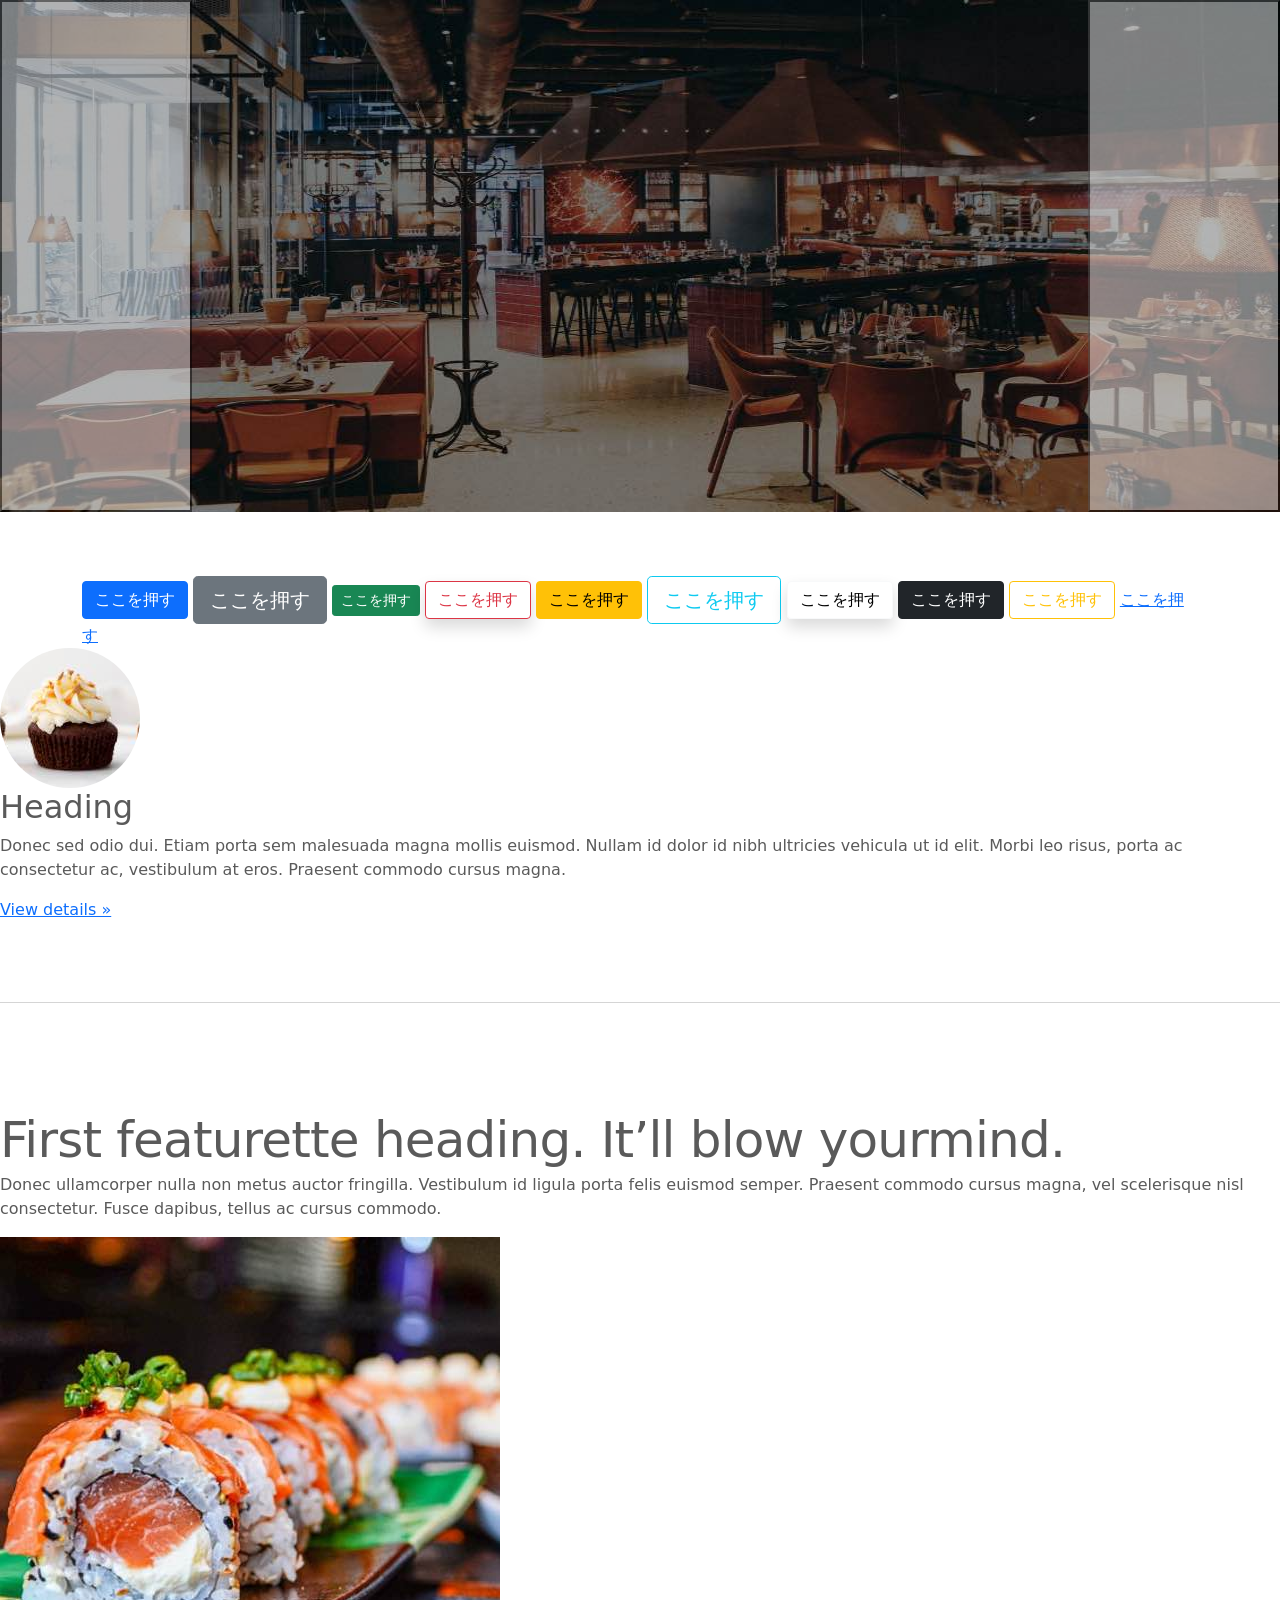
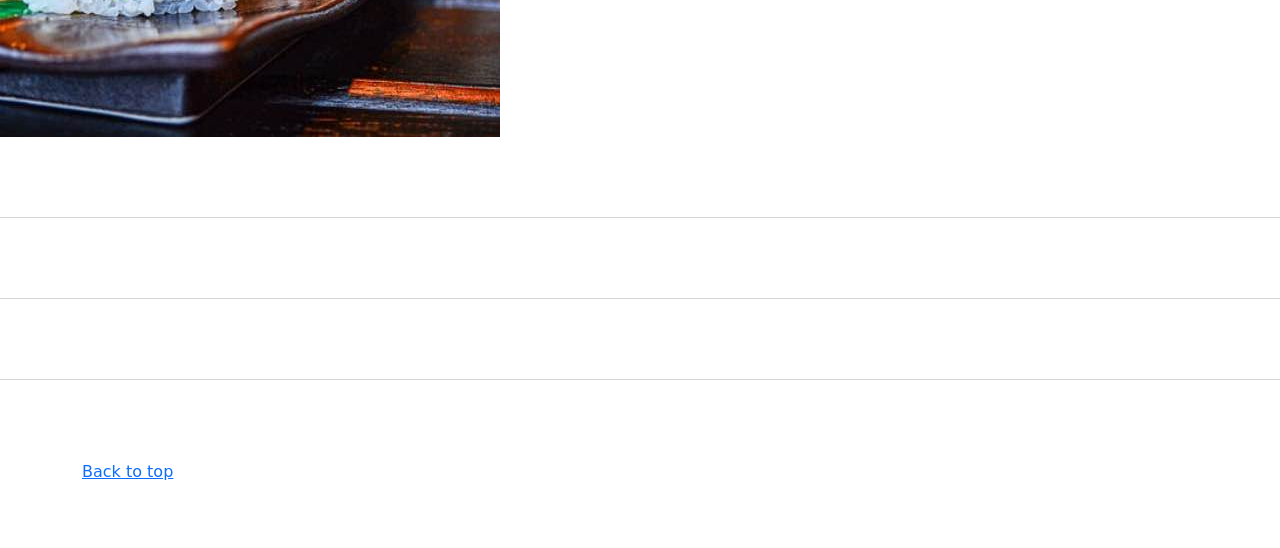
==== kadai_004/index_for_student.html @ 893a9ef2 "Add files via upload" ====
<!doctype html>
<html lang="en">

<head>
  <meta charset="utf-8">
  <meta name="viewport" content="width=device-width, initial-scale=1">
  <meta name="description" content="">
  <meta name="author" content="Mark Otto, Jacob Thornton, and Bootstrap contributors">
  <meta name="generator" content="Hugo 0.79.0">
  <title>Carousel Template · Bootstrap v5.0</title>
  <link rel="canonical" href="https://getbootstrap.com/docs/5.0/examples/carousel/">
  <!-- ************************************************ bootstrap.min.cssの読み込み -->
  <link href="dist/css/bootstrap.min.css" rel="stylesheet">
  <!-- ************************************************ carousel.cssの読み込み -->
  <link href="carousel.css" rel="stylesheet">
  <!-- ************************************************ bootstrap.bundle.min.jsの読み込み -->
  <script src="dist/js/bootstrap.bundle.min.js" defer></script>
</head>

<body>
  <main>
    <!-- ************************************************ カールセル開始 -->
    <div id="myCarousel" class="carousel slide carousel-fade" data-bs-ride="carousel">
      <div class="carousel-inner">
        <div class="carousel-item active">
          <img src="img/top_1.jpg" class="d-block w-100" alt="サンプル画像1">
        </div>
        <div class="carousel-item">
          <img src="img/top_2.jpg" class="d-block w-100" alt="サンプル画像2">
        </div>
        <div class="carousel-item">
          <img src="img/top_3.jpg" class="d-block w-100" alt="サンプル画像3">
        </div>
      </div>
      <button class="carousel-control-prev" type="button" data-bs-target="#myCarousel" data-bs-slide="prev">
        <span class="carousel-control-prev-icon" aria-hidden="true"></span>
        <span class="visually-hidden">Previous</span>
      </button>
      <button class="carousel-control-next" type="button" data-bs-target="#myCarousel" data-bs-slide="next">
        <span class="carousel-control-next-icon" aria-hidden="true"></span>
        <span class="visually-hidden">Next</span>
      </button>
    </div>
    <!-- ************************************************ カールセル終了 -->
    <!-- カルーセル終了 -->
    <div class="container">

      <style>
        .btn-warning {
          color: black;
        }

        .btn-outline-light {
          color: black;
        }
      </style>

      <!-- buttonテスト -->
      <button type="button" class="btn btn-primary">ここを押す</button>
      <button type="button" class="btn btn-secondary btn-lg">ここを押す</button>
      <button type="button" class="btn btn-success btn-sm">ここを押す</button>
      <button type="button" class="btn btn-outline-danger shadow">ここを押す</button>
      <button type="button" class="btn btn-warning">ここを押す</button>
      <button type="button" class="btn btn-outline-info btn-lg">ここを押す</button>
      <button type="button" class="btn btn-outline-light shadow">ここを押す</button>
      <button type="button" class="btn btn-dark">ここを押す</button>
      <button type="button" class="btn btn-outline-warning">ここを押す</button>
      <a href="" class="">ここを押す</a>

      <!-- ここまで -->
    </div>

    <div class="">
      <!-- これ以後のコードは編集しないため省略しています -->
      <!-- <div class="container marketing"> -->
      <div class="">
        <!-- <div class="row"> -->
        <div class="">
          <!-- <div class="col-lg-4"> -->
          <div class="">
            <img src="img/cake.jpg" class="rounded-circle" alt="サンプル画像2">
            <h2>Heading</h2>
            <p>Donec sed odio dui. Etiam porta sem malesuada magna mollis euismod. Nullam id dolor id nibh ultricies
              vehicula ut id elit. Morbi leo risus, porta ac consectetur ac, vestibulum at eros. Praesent commodo cursus
              magna.</p>
            <!-- <p><a class="btn btn-secondary" href="#" role="button">View details &raquo;</a></p> -->
            <p><a class="" href="#" role="button">View details &raquo;</a></p>
          </div>
        </div>
        <hr class="featurette-divider">
        <!-- <div class="row"> -->
        <div class="">
          <!-- <div class="col-md-7"> -->
          <div class="">
            <!-- <h2 class="featurette-heading">First featurette heading. <span class="text-muted">It’ll blow yourmind.</span> -->
            <h2 class="featurette-heading">First featurette heading. <span class="">It’ll blow yourmind.</span></h2>
            <!-- <p class="lead">Donec ullamcorper nulla non metus auctor fringilla. Vestibulum id ligula porta felis
              euismod
              semper. Praesent commodo cursus magna, vel scelerisque nisl consectetur. Fusce dapibus, tellus ac cursus
              commodo.</p> -->
            <p class="">
              Donec ullamcorper nulla non metus auctor fringilla. Vestibulum id ligula porta felis
              euismod
              semper. Praesent commodo cursus magna, vel scelerisque nisl consectetur. Fusce dapibus, tellus ac cursus
              commodo.
            </p>
          </div>
          <!-- <div class="col-md-5"> -->
          <div class="">
            <!-- <img src="img/sushi.jpg" class="img-fluid" alt=""> -->
            <img src="img/sushi.jpg" class="" alt="サンプル画像3">
          </div>
        </div>
        <hr class="featurette-divider">
        <!-- ここにもう一つ左右を反転させたものを作ります。 -->
        <hr class="featurette-divider">
        <!-- ここにもう一つ左右を反転させたものを作ります。 -->
        <hr class="featurette-divider">
        <footer class="container">
          <!-- <p class="float-end"><a href="#">Back to top</a></p> -->
          <p class=""><a href="#">Back to top</a></p>
        </footer>
      </div>
  </main>
</body>

</html>
---- kadai_004/carousel.css ----
/* ----------------------------------------------- 全体の文字色修正と下部の余白の調整 */
body {
  /* padding-top: 3rem; */
  padding-bottom: 3rem;
  color: #5a5a5a;
}

/* ----------------------------------------------- カルーセルのカスタマイズ */
.carousel {
  margin-bottom: 4rem;
}

.carousel-caption {
  bottom: 3rem;
  z-index: 10;
}

.carousel-item {
  height: 32rem;
}

.carousel-item > img {
  position: absolute;
  top: 0;
  left: 0;
  min-width: 100%;
  height: 32rem;
}

/* ----------------------------------------------- マーケティングコンテンツ */
.marketing .col-lg-4 {
  margin-bottom: 1.5rem;
  text-align: center;
}

.marketing h2 {
  font-weight: 400;
}

/* rtl:begin:ignore */
.marketing .col-lg-4 p {
  margin-right: .75rem;
  margin-left: .75rem;
}

/* rtl:end:ignore */

/* ----------------------------------------------- フィーチャーレット */
.featurette-divider {
  margin: 5rem 0;
  /* Space out the Bootstrap <hr> more */
}

.featurette-heading {
  font-weight: 300;
  line-height: 1;
  /* rtl:remove */
  letter-spacing: -.05rem;
}

/* ----------------------------------------------- レスポンシブデザイン */
@media (min-width: 40em) {
  .carousel-caption p {
    margin-bottom: 1.25rem;
    font-size: 1.25rem;
    line-height: 1.4;
  }

  .featurette-heading {
    font-size: 50px;
  }
}

@media (min-width: 62em) {
  .featurette-heading {
    margin-top: 7rem;
  }
}
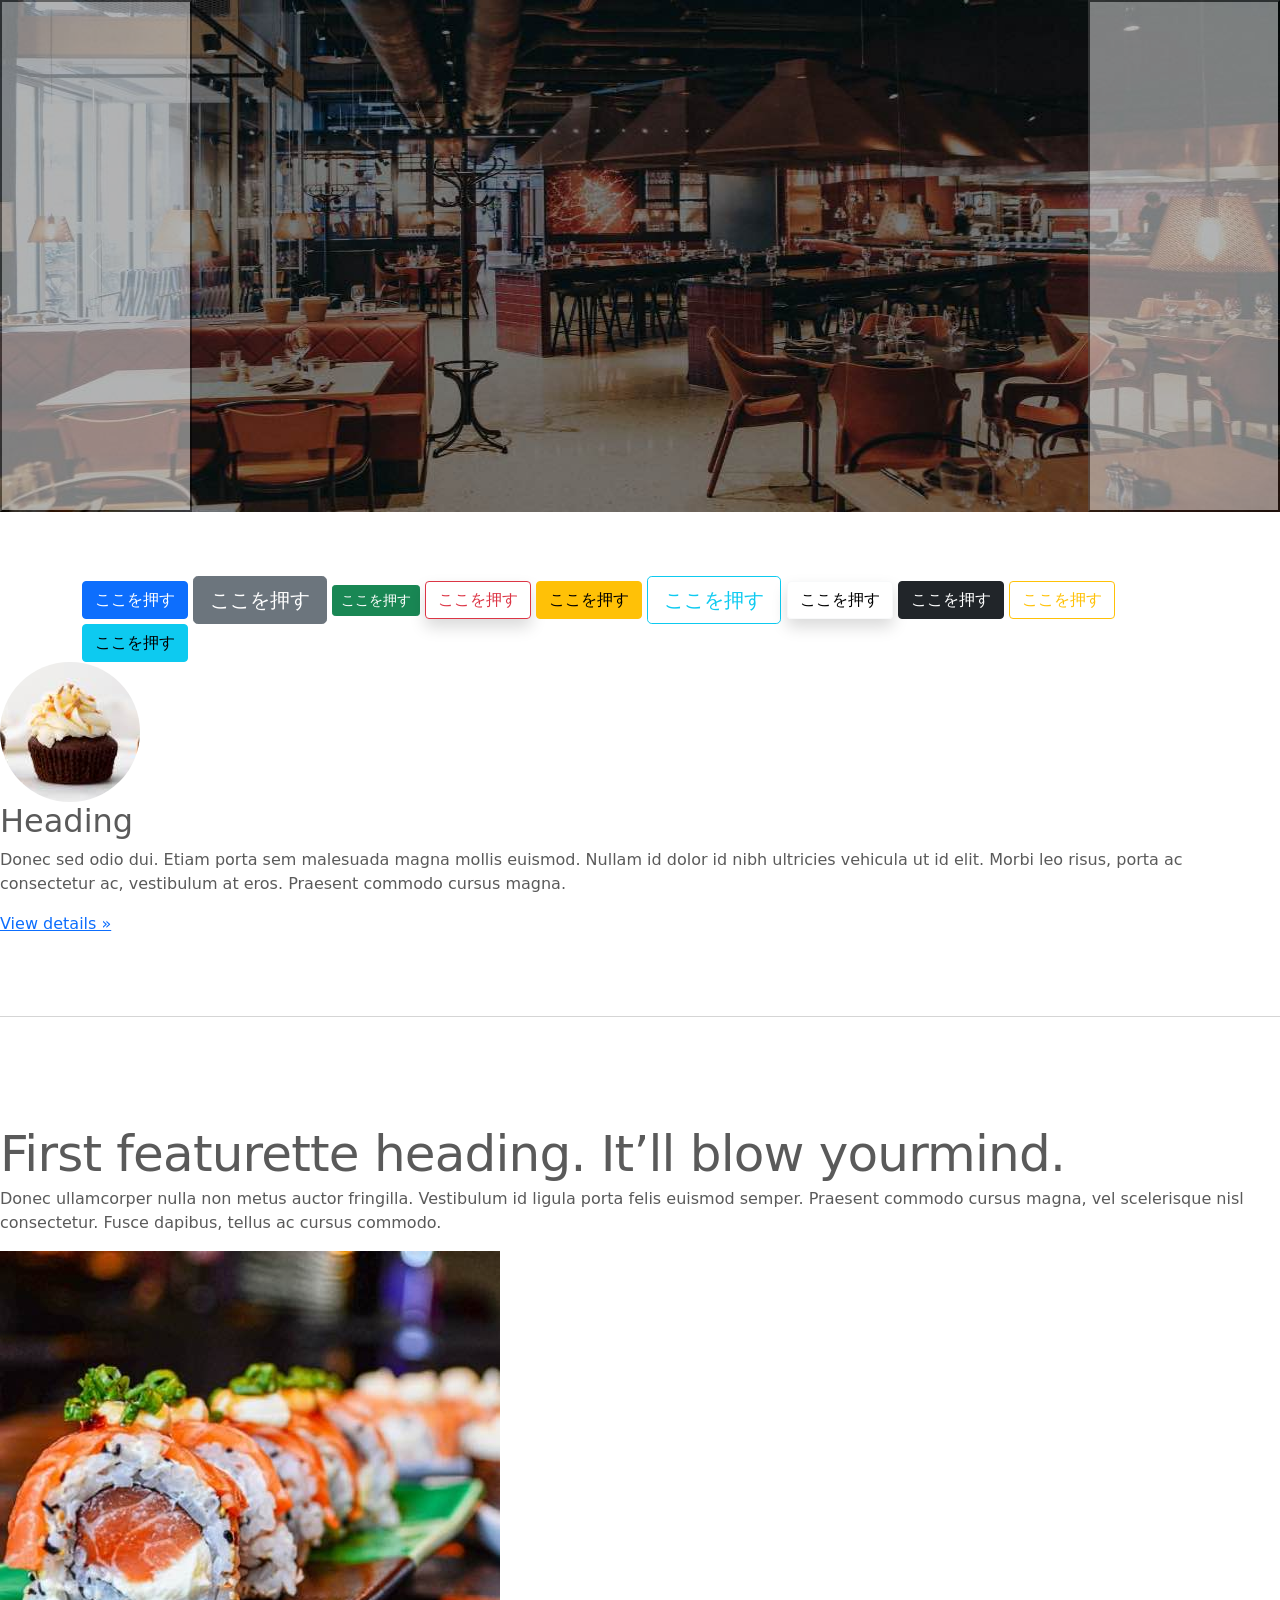
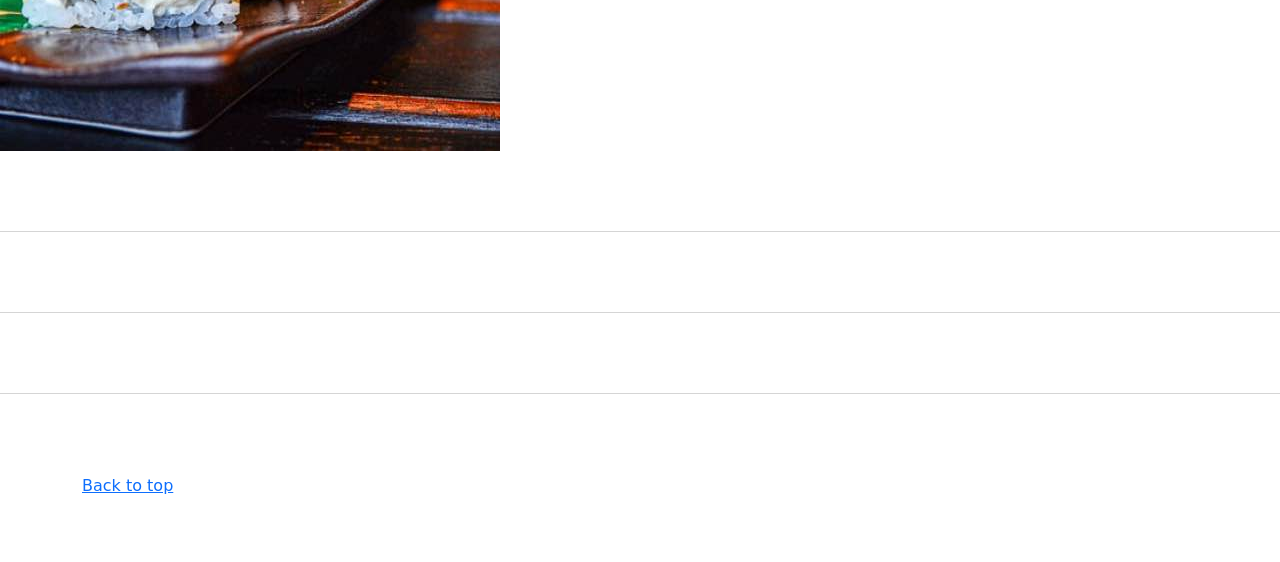
==== commit 066d3a71: "Update index_for_student.html" ====
--- a/kadai_004/index_for_student.html
+++ b/kadai_004/index_for_student.html
@@ -65,7 +65,7 @@
       <button type="button" class="btn btn-outline-light shadow">ここを押す</button>
       <button type="button" class="btn btn-dark">ここを押す</button>
       <button type="button" class="btn btn-outline-warning">ここを押す</button>
-      <a href="" class="">ここを押す</a>
+      <a href="" class="btn btn-info">ここを押す</a>
 
       <!-- ここまで -->
     </div>
@@ -124,4 +124,4 @@
   </main>
 </body>
 
-</html>+</html>
